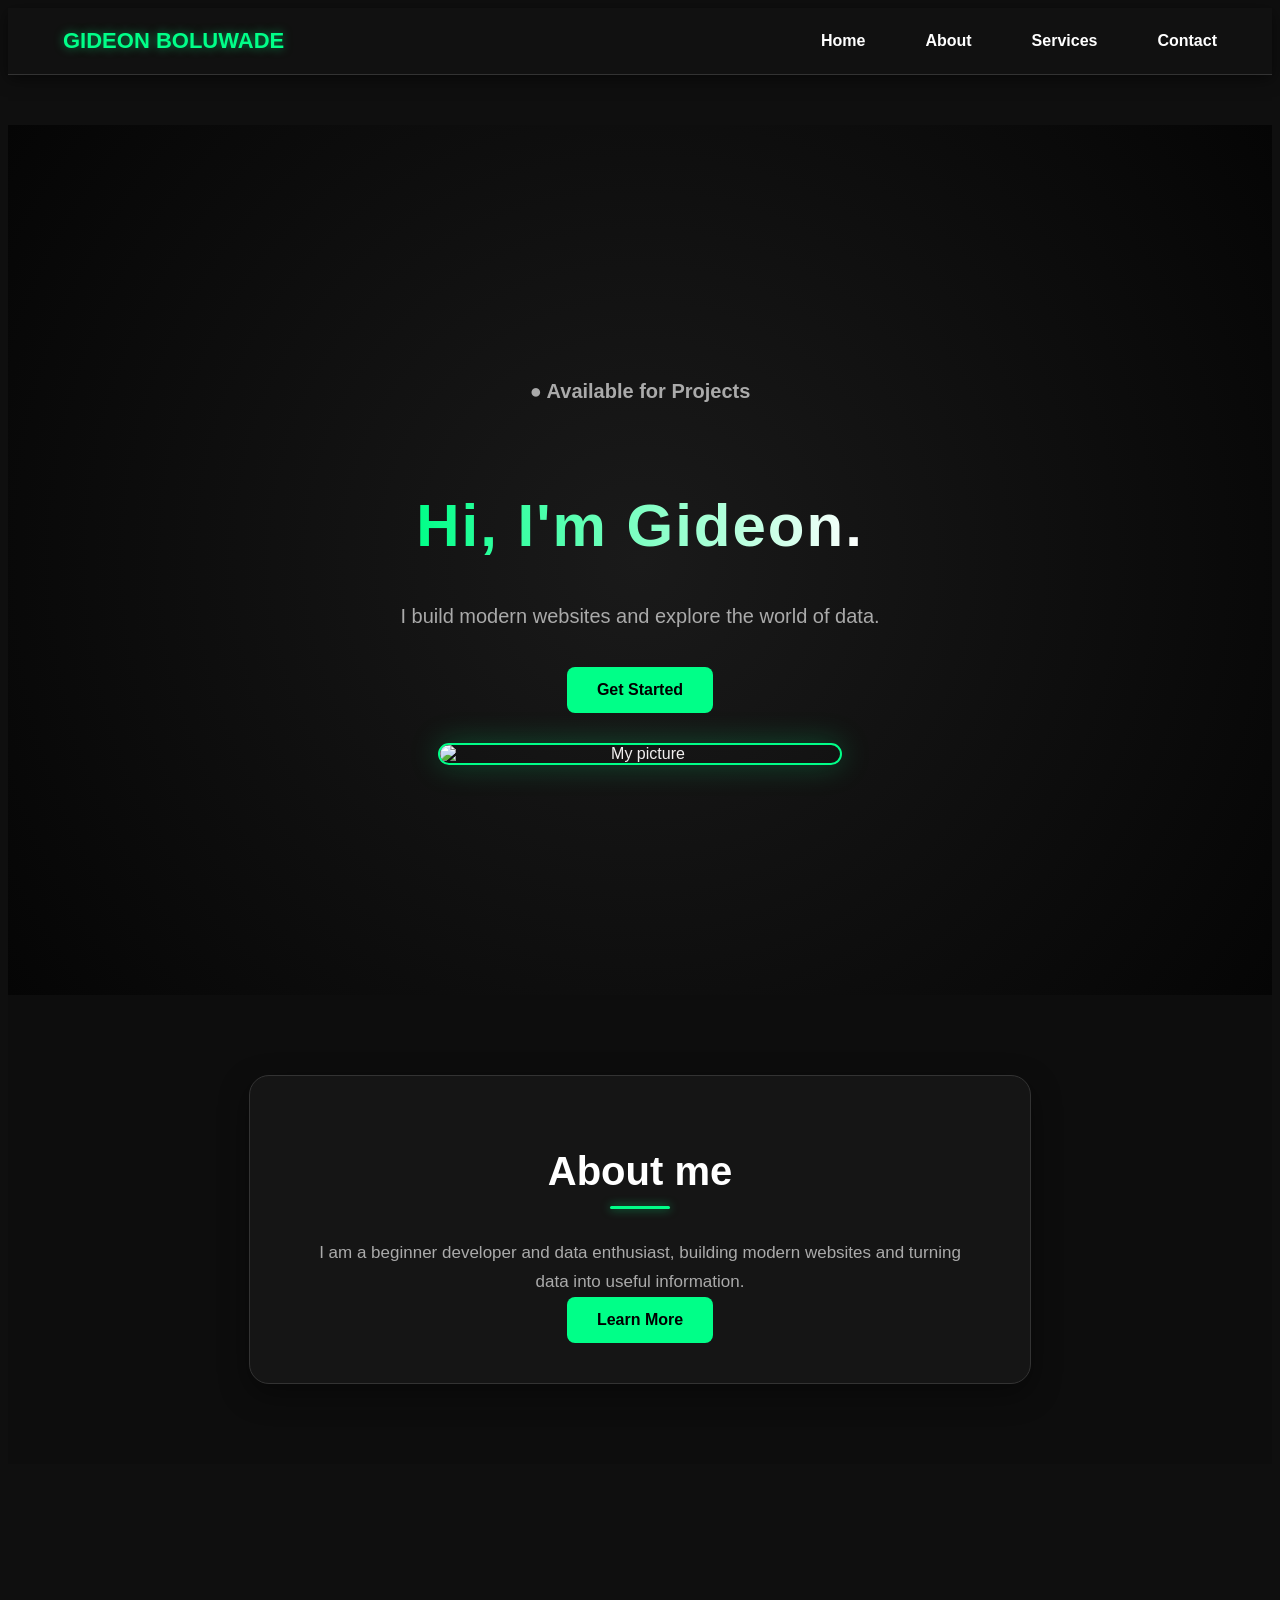
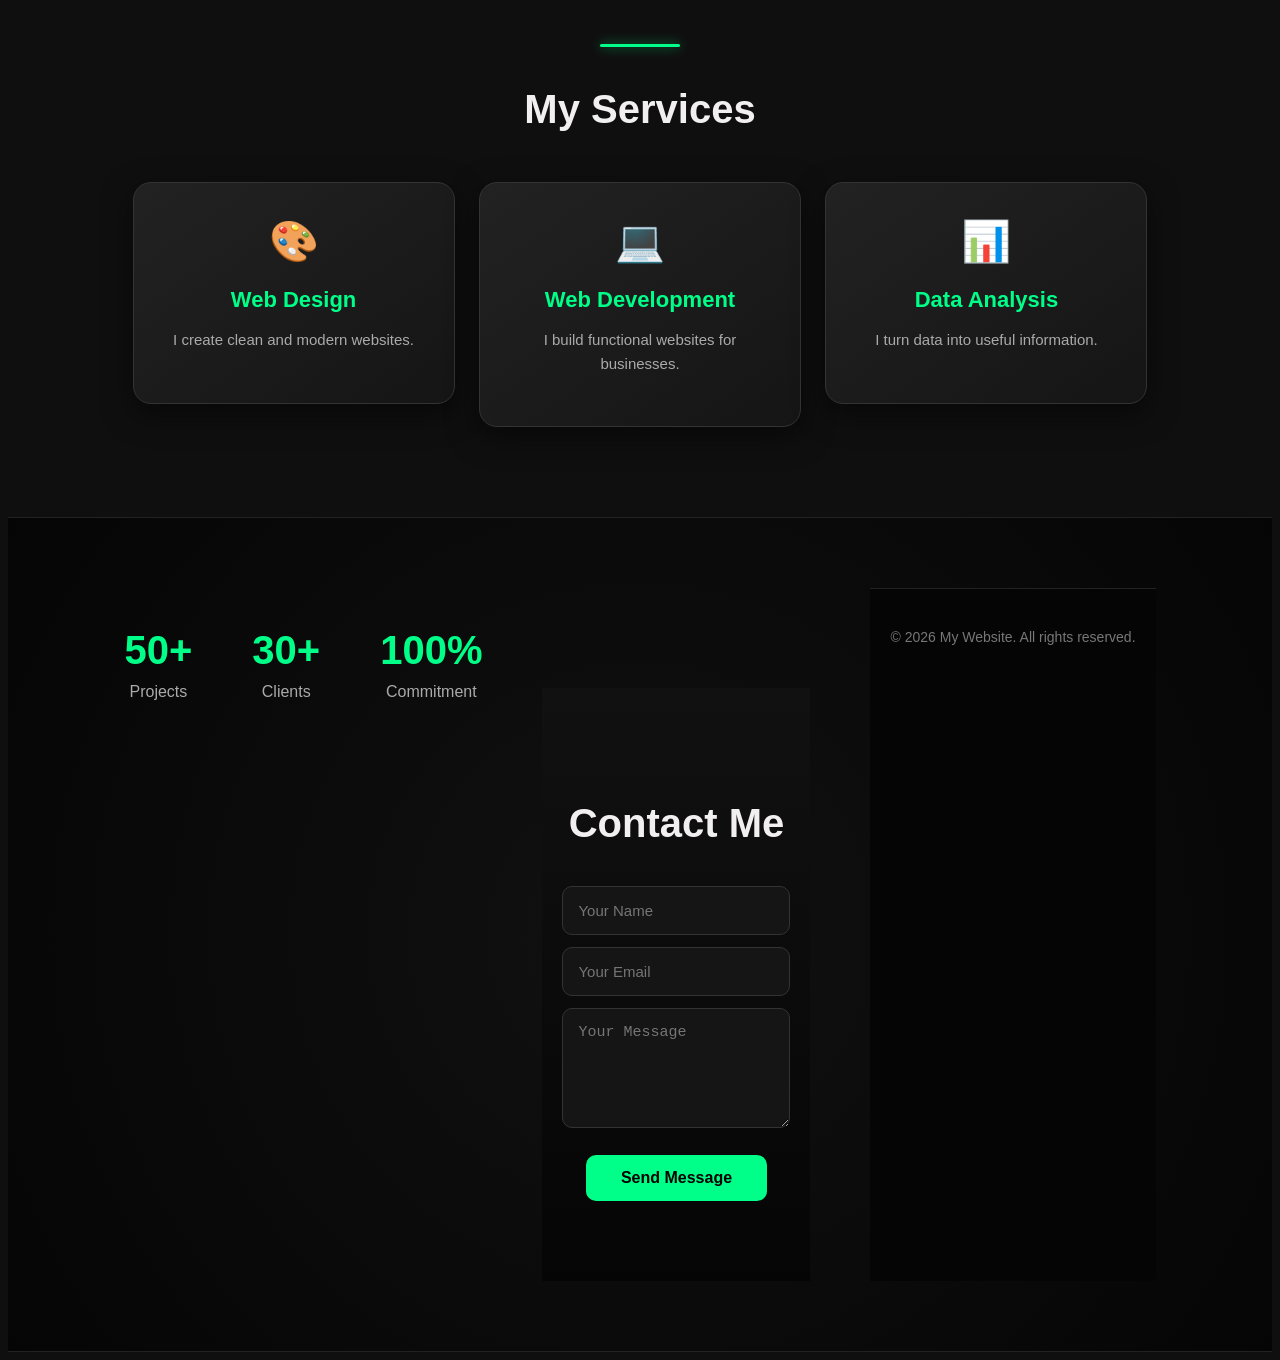
==== index.html @ 2004cb4c "Add files via upload" ====
<!DOCTYPE html>
<html>
<head>
    <meta charset="UTF-8">
    <meta name="viewport" content="width=device-width, initial-scale=1.0">

    <title>My Portfolio</title>
    <link rel="icon" type="image/png" href="images/logo.png">
   
   <style>
        body {
            background-color: rgb(15, 15, 15);
            color: rgb(241, 239, 239);
            text-align: center;
            font-family: Arial;
        }

        button {
    background-color: #00ff88;
    color: black;
    border: none;
    padding: 14px 30px;
    font-size: 16px;
    font-weight: bold;
    border-radius: 8px;
    cursor: pointer;
    transition: 0.3s;
}
html {
    scroll-behavior: smooth;
}

button:hover {
    background-color: white;
    transform: scale(1.05);
}
        nav {
    margin-bottom: 50px;
}

nav a {
    color: white;
    text-decoration: none;
    margin: 0 15px;
}
.hero {
    padding-top: 120px;
    padding-bottom: 120px;
    min-height: 70vh;
    display: flex;
    flex-direction: column;
    justify-content: center;
    align-items: center;

    background: radial-gradient(circle at center, #1a1a1a, #050505);
}

.hero h1 {
    font-size: 60px;
    font-weight: 800;
    letter-spacing: 2px;
    margin-bottom: 20px;

background: linear-gradient(90deg, #00ff88, #ffffff);
-webkit-background-clip: text;
-webkit-text-fill-color: transparent;
}

.hero p {
    font-size: 20px;
    color: #aaa;
    max-width: 600px;
    line-height: 1.6;
    margin-bottom: 35px;
}
.hero-image {
    width: 400px;
    border-radius: 20px;
    margin-top: 30px;
    border: 2px solid #00ff88;
    box-shadow: 0 0 30px rgba(0, 255, 136, 0.25);
    transition: 0.4s;
}
.hero-image:hover {
    transform: scale(1.03);
    box-shadow: 0 0 40px rgba(0, 255, 136, 0.45);
}
@keyframes float {
    0% {
        transform: translateY(0);
    }

    50% {
        transform: translateY(-10px);
    }

    100% {
        transform: translateY(0);
    }
}

.hero-image {
    animation: float 4s ease-in-out infinite;
}
nav {
    position: sticky;
    top: 0;
    z-index: 1000;

    background-color: #111;
    padding: 20px 40px;
    display: flex;
    justify-content: space-between;
    align-items: center;
    border-bottom: 1px solid #333;
    box-shadow: 0 4px 15px rgba(0, 0, 0, 0.5);
}

.logo {
    color: #00ff88;
    font-size: 22px;
    font-weight: bold;
    text-decoration: none;
    text-shadow: 0 0 10px rgba(0, 255, 136, 0.5);
    transition: 0.3s;
}
.logo:hover {
    text-shadow: 0 0 20px rgba(0, 255, 136, 0.9);
}

.nav-links {
    display: flex;
    gap: 30px;
}

.nav-links a {
    position: relative;
    color: white;
    text-decoration: none;
    font-size: 16px;
    font-weight: bold;
    transition: 0.3s;
}

.nav-links a::after {
    content: "";
    position: absolute;
    left: 0;
    bottom: -6px;
    width: 0;
    height: 2px;
    background: #00ff88;
    transition: 0.3s;
}

.nav-links a:hover::after {
    width: 100%;
}

.nav-links a:hover {
    color: #00ff88;
}


nav a {
    color: white;
    text-decoration: none;
    font-size: 16px;
    font-weight: bold;
    transition: 0.3s;
}

nav a:hover {
    color: #00ff88;
    transform: translateY(-2px);
}
.services {
    margin-top: 100px;
    text-align: center;
}

.services h2 {
    font-size: 40px;
    margin-bottom: 40px;
}

.services {
    display: block;
}

.services .card {
    display: inline-block;
    vertical-align: top;
    background: linear-gradient(145deg, #222, #151515);
    padding: 35px;
    margin: 10px;
    width: 250px;
    min-height: 150px;
    border-radius: 18px;
    border: 1px solid #333;
    box-shadow: 0 10px 30px rgba(0, 0, 0, 0.5);
    transition: 0.3s;
}

.card {
    background-color: #111;
    padding: 25px;
    width: 250px;
    border-radius: 15px;
}
.services .card:hover {
    transform: translateY(-10px);
    border-color: #00ff88;
    box-shadow: 0 15px 35px rgba(0, 255, 136, 0.2);
}
.services .card h3 {
    color: #00ff88;
    font-size: 22px;
    margin-bottom: 15px;
}

.services .card p {
    color: #aaa;
    line-height: 1.6;
    font-size: 15px;
}
.services {
    margin-top: 100px;
    padding: 80px 20px;
    text-align: center;
}

.contact input,
.contact textarea {
    display: block;
    width: 300px;
    padding: 15px;
    margin: 12px auto;
    background-color: #151515;
    color: white;
    border: 1px solid #333;
    border-radius: 10px;
    outline: none;
    font-size: 15px;
    transition: 0.3s;
}
.contact input:focus,
.contact textarea:focus {
    border-color: #00ff88;
    box-shadow: 0 0 10px rgba(0, 255, 136, 0.2);
}
.contact textarea {
    height: 120px;
}
@media (max-width: 600px) {

    .stats {
    flex-direction: column;
    gap: 35px;
}
    .hero h1 {
        font-size: 35px;
    }

    nav a {
        margin: 0 8px;
        font-size: 14px;
    }

    .card {
        width: 80%;
    }

    .contact input,
    .contact textarea {
        width: 80%;
    }
  nav {
    padding: 15px 20px;
    flex-direction: column;
    gap: 15px;
   
}

.logo {
    font-size: 20px;
}

.nav-links {
    gap: 15px;
}  
.hero h1 {
    font-size: 38px;
    letter-spacing: 1px;
}

.hero p {
    font-size: 16px;
    padding: 0 15px;
}

.hero-image {
    width: 85%;
    max-width: 400px;
}
.services .card {
    width: 80%;
    margin: 15px auto;
    display: block;
}
.contact input,
.contact textarea {
    width: 80%;
    box-sizing: border-box;
}

}
footer {
    margin-top: 0;
    padding: 40px 20px;
    background: #050505;
    text-align: center;
    border-top: 1px solid #222;
}

footer p {
    color: #777;
    font-size: 14px;
    margin: 0;
}
.contact {
    margin-top: 100px;
    padding: 80px 20px;
    text-align: center;
    background: linear-gradient(180deg, #111, #050505);
}

.contact h2 {
    font-size: 40px;
    margin-bottom: 40px;
}
.contact button {
    margin-top: 15px;
    padding: 14px 35px;
    border-radius: 10px;
    font-size: 16px;
    font-weight: bold;
}
body {
    animation: pageLoad 1s ease-in-out;
}

@keyframes pageLoad {
    from {
        opacity: 0;
        transform: translateY(10px);
    }

    to {
        opacity: 1;
        transform: translateY(0);
    }
}
.service-icon {
    font-size: 40px;
    margin-bottom: 15px;
}
.services .card:hover .service-icon {
    transform: scale(1.2);
    transition: 0.3s;
}
.services,
.contact {
    animation: fadeUp 1s ease-in-out;
}

@keyframes fadeUp {
    from {
        opacity: 0;
        transform: translateY(30px);
    }

    to {
        opacity: 1;
        transform: translateY(0);
    }
}
.about-section {
    padding: 80px 20px;
    text-align: center;
    background: #0d0d0d;
}

.about-section h2 {
    font-size: 40px;
    margin-bottom: 30px;
    color: white;
    position: relative;
    display: inline-block;
}
.about-section h2::after {
    content: "";
    display: block;
    width: 60px;
    height: 3px;
    background: #00ff88;
    margin: 12px auto 0;
    border-radius: 5px;
    box-shadow: 0 0 10px rgba(0, 255, 136, 0.6);
}

.about-section p {
    max-width: 650px;
    margin: auto;
    color: #aaa;
    line-height: 1.7;
    font-size: 17px;
}
.about-card {
    max-width: 700px;
    margin: auto;
    padding: 40px;
    background: rgba(255, 255, 255, 0.03);
    border: 1px solid #333;
    border-radius: 20px;
    box-shadow: 0 10px 30px rgba(0, 0, 0, 0.4);
}
.stats {
    display: flex;
    justify-content: center;
    gap: 60px;
    padding: 70px 20px;
    text-align: center;
    background: radial-gradient(circle at center, #111, #050505);
    border-top: 1px solid #222;
    border-bottom: 1px solid #222;
}

.stat h3 {
    font-size: 40px;
    color: #00ff88;
    margin-bottom: 10px;
}

.stat p {
    color: #aaa;
    margin: 0;
}
.services {
    position: relative;
}

.services::before {
    content: "";
    display: block;
    width: 80px;
    height: 3px;
    background: #00ff88;
    margin: 0 auto 40px;
    border-radius: 5px;
    box-shadow: 0 0 12px rgba(0, 255, 136, 0.6);
}
#topBtn {
    display: none;
    position: fixed;
    bottom: 25px;
    right: 25px;
    padding: 12px 20px;
    border-radius: 10px;
    background: #111;
    color: #00ff88;
    border: 1px solid #00ff88;
    font-size: 14px;
    font-weight: bold;
    cursor: pointer;
    z-index: 999;
    box-shadow: 0 0 15px rgba(0, 255, 136, 0.2);
    transition: 0.3s;
}

#topBtn:hover {
    background: #00ff88;
    color: #000;
    transform: translateY(-6px) scale(1.05);
    box-shadow: 0 0 30px rgba(0, 255, 136, 0.6);
}
.contact form {
    max-width: 500px;
    margin: auto;
}

.contact input,
.contact textarea {
    box-sizing: border-box;
    width: 100%;
}

.contact button {
    margin-top: 15px;
}
.hero-badge {
    color: #00ff88;
    font-size: 14px;
    font-weight: bold;
    margin-bottom: 15px;
}
    </style>

<body>
<nav>
   <a href="#home" class="logo">GIDEON BOLUWADE</a>

    <div class="nav-links">
 <a href="#home">Home</a>
<a href="#about">About</a>
<a href="#services">Services</a>
<a href="#contact">Contact</a>
    </div>
</nav>
<section class="hero" id="home">
    <p class="hero-badge">● Available for Projects</p>
 <h1>Hi, I'm Gideon.</h1>
<p>I build modern websites and explore the world of data.</p>
    <button onclick="document.getElementById('services').scrollIntoView({behavior: 'smooth'})">
    Get Started
</button>
    <img src="images/hero.png" alt="My picture" class="hero-image">
</section>

<section class="about-section" id="about">

    <div class="about-card">

        <h2>About me</h2>

        <p>
            I am a beginner developer and data enthusiast,
            building modern websites and turning data into useful information.
        </p>

   <button onclick="document.getElementById('services').scrollIntoView({behavior: 'smooth'})">
    Learn More
</button>

    </div>

</section>

</section>
       <section class="services" id="services">
    <h2>My Services</h2>

    <div class="card">
    <div class="service-icon">🎨</div>
    <h3>Web Design</h3>
    <p>I create clean and modern websites.</p>
</div>

    <div class="card">
    <div class="service-icon">💻</div>
    <h3>Web Development</h3>
    <p>I build functional websites for businesses.</p>
</div>

   <div class="card">
    <div class="service-icon">📊</div>
    <h3>Data Analysis</h3>
    <p>I turn data into useful information.</p>
</div>
</section>
<section class="stats">

    <div class="stat">
        <h3>50+</h3>
        <p>Projects</p>
    </div>

    <div class="stat">
        <h3>30+</h3>
        <p>Clients</p>
    </div>

    <div class="stat">
        <h3>100%</h3>
        <p>Commitment</p>
    </div>

<section class="contact" id="contact">
    <h2>Contact Me</h2>

    <form onsubmit="event.preventDefault(); sendMessage();">

        <input type="text" id="name" placeholder="Your Name">

        <input type="email" id="email" placeholder="Your Email">

        <textarea id="message" placeholder="Your Message"></textarea>

        <button type="submit">Send Message</button>

    </form>
</section>
<script>
    function sendMessage() {
        const name = document.getElementById("name").value;
        const email = document.getElementById("email").value;
        const message = document.getElementById("message").value;

        if (name === "" || email === "" || message === "") {
            alert("Please fill in all fields.");
            return;
        }

        alert("Message sent successfully!");
    }
</script>
<button id="topBtn" onclick="scrollToTop()">Back to Top</button>
<script>
    const topBtn = document.getElementById("topBtn");

    window.onscroll = function() {
        if (document.documentElement.scrollTop > 300) {
            topBtn.style.display = "block";
        } else {
            topBtn.style.display = "none";
        }
    };

    function scrollToTop() {
        window.scrollTo({
            top: 0,
            behavior: "smooth"
        });
    }
</script>
<footer>
    <p>© 2026 My Website. All rights reserved.</p>
</footer>

</body>
</html>
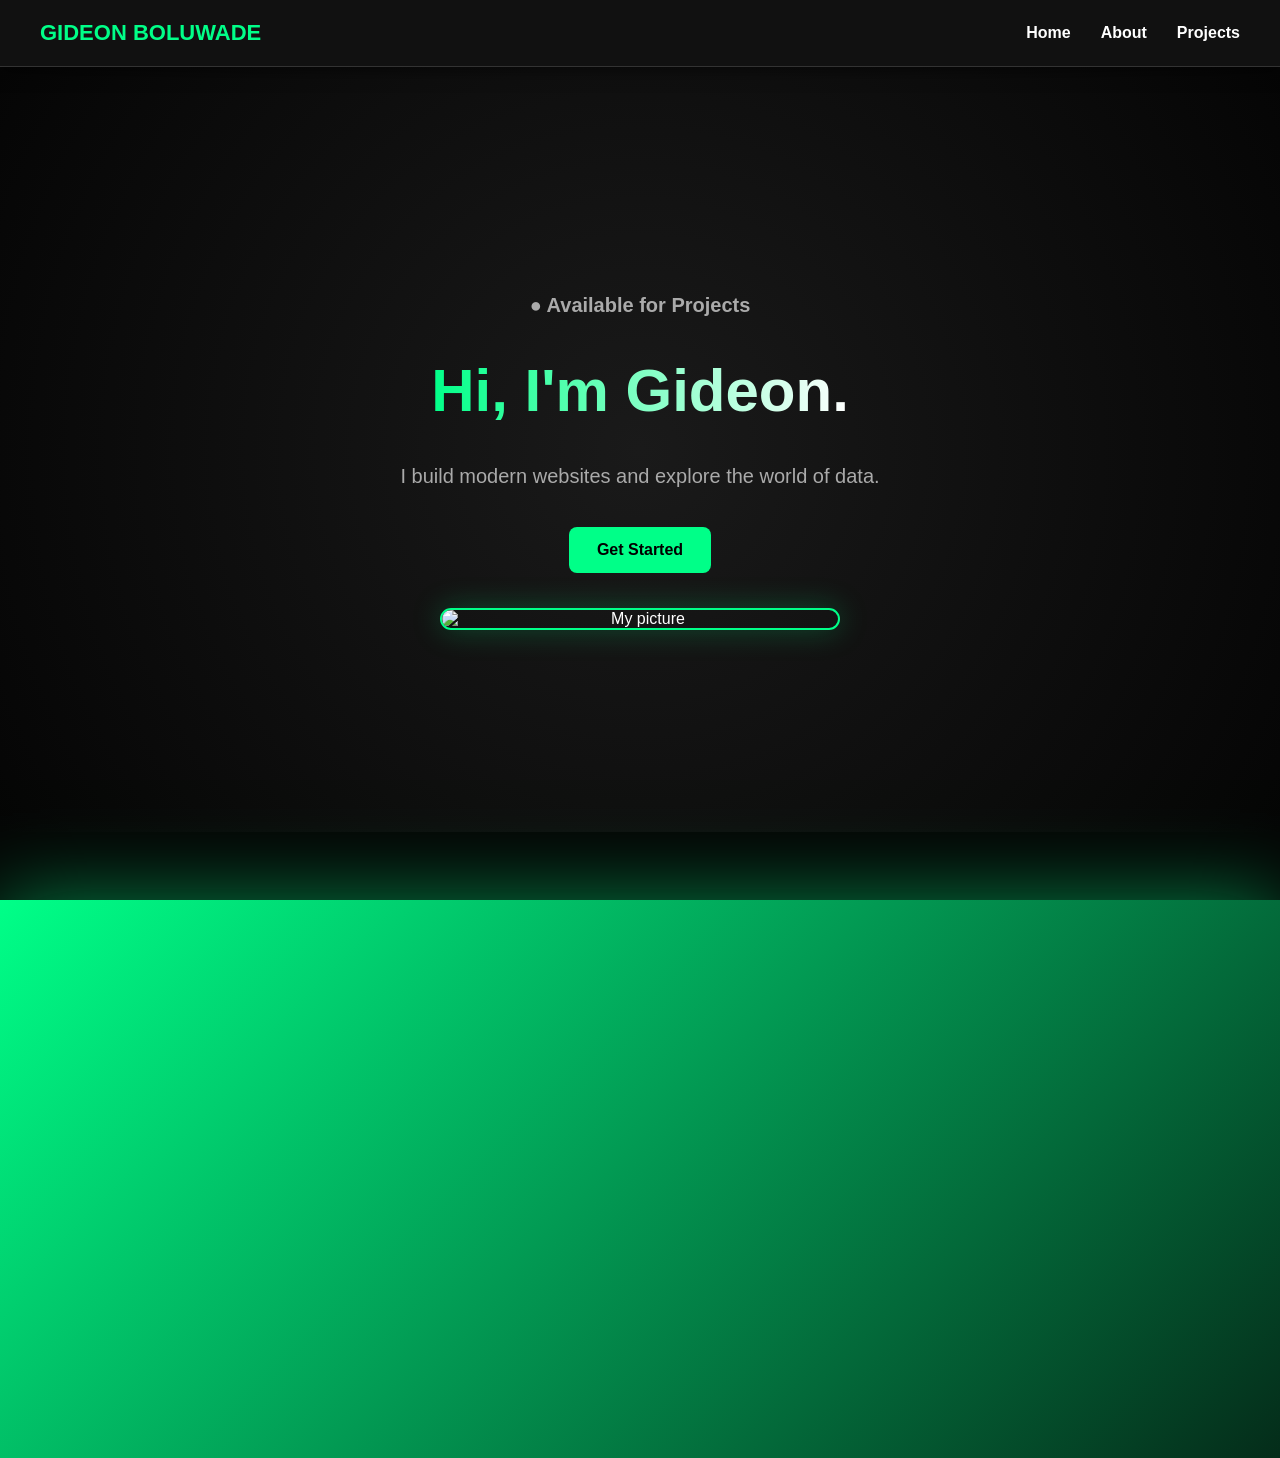
==== commit c88d7759: "Update portfolio homepage and mobile layout" ====
--- a/index.html
+++ b/index.html
@@ -1,641 +1,264 @@
-<!DOCTYPE html>
-<html>
-<head>
-    <meta charset="UTF-8">
-    <meta name="viewport" content="width=device-width, initial-scale=1.0">
-
-    <title>My Portfolio</title>
-    <link rel="icon" type="image/png" href="images/logo.png">
-   
-   <style>
-        body {
-            background-color: rgb(15, 15, 15);
-            color: rgb(241, 239, 239);
-            text-align: center;
-            font-family: Arial;
-        }
-
-        button {
-    background-color: #00ff88;
-    color: black;
-    border: none;
-    padding: 14px 30px;
-    font-size: 16px;
-    font-weight: bold;
-    border-radius: 8px;
-    cursor: pointer;
-    transition: 0.3s;
-}
-html {
-    scroll-behavior: smooth;
-}
-
-button:hover {
-    background-color: white;
-    transform: scale(1.05);
-}
-        nav {
-    margin-bottom: 50px;
-}
-
-nav a {
-    color: white;
-    text-decoration: none;
-    margin: 0 15px;
-}
-.hero {
-    padding-top: 120px;
-    padding-bottom: 120px;
-    min-height: 70vh;
-    display: flex;
-    flex-direction: column;
-    justify-content: center;
-    align-items: center;
-
-    background: radial-gradient(circle at center, #1a1a1a, #050505);
-}
-
-.hero h1 {
-    font-size: 60px;
-    font-weight: 800;
-    letter-spacing: 2px;
-    margin-bottom: 20px;
-
-background: linear-gradient(90deg, #00ff88, #ffffff);
--webkit-background-clip: text;
--webkit-text-fill-color: transparent;
-}
-
-.hero p {
-    font-size: 20px;
-    color: #aaa;
-    max-width: 600px;
-    line-height: 1.6;
-    margin-bottom: 35px;
-}
-.hero-image {
-    width: 400px;
-    border-radius: 20px;
-    margin-top: 30px;
-    border: 2px solid #00ff88;
-    box-shadow: 0 0 30px rgba(0, 255, 136, 0.25);
-    transition: 0.4s;
-}
-.hero-image:hover {
-    transform: scale(1.03);
-    box-shadow: 0 0 40px rgba(0, 255, 136, 0.45);
-}
-@keyframes float {
-    0% {
-        transform: translateY(0);
-    }
-
-    50% {
-        transform: translateY(-10px);
-    }
-
-    100% {
-        transform: translateY(0);
-    }
-}
-
-.hero-image {
-    animation: float 4s ease-in-out infinite;
-}
-nav {
-    position: sticky;
-    top: 0;
-    z-index: 1000;
-
-    background-color: #111;
-    padding: 20px 40px;
-    display: flex;
-    justify-content: space-between;
-    align-items: center;
-    border-bottom: 1px solid #333;
-    box-shadow: 0 4px 15px rgba(0, 0, 0, 0.5);
-}
-
-.logo {
-    color: #00ff88;
-    font-size: 22px;
-    font-weight: bold;
-    text-decoration: none;
-    text-shadow: 0 0 10px rgba(0, 255, 136, 0.5);
-    transition: 0.3s;
-}
-.logo:hover {
-    text-shadow: 0 0 20px rgba(0, 255, 136, 0.9);
-}
-
-.nav-links {
-    display: flex;
-    gap: 30px;
-}
-
-.nav-links a {
-    position: relative;
-    color: white;
-    text-decoration: none;
-    font-size: 16px;
-    font-weight: bold;
-    transition: 0.3s;
-}
-
-.nav-links a::after {
-    content: "";
-    position: absolute;
-    left: 0;
-    bottom: -6px;
-    width: 0;
-    height: 2px;
-    background: #00ff88;
-    transition: 0.3s;
-}
-
-.nav-links a:hover::after {
-    width: 100%;
-}
-
-.nav-links a:hover {
-    color: #00ff88;
-}
-
-
-nav a {
-    color: white;
-    text-decoration: none;
-    font-size: 16px;
-    font-weight: bold;
-    transition: 0.3s;
-}
-
-nav a:hover {
-    color: #00ff88;
-    transform: translateY(-2px);
-}
-.services {
-    margin-top: 100px;
-    text-align: center;
-}
-
-.services h2 {
-    font-size: 40px;
-    margin-bottom: 40px;
-}
-
-.services {
-    display: block;
-}
-
-.services .card {
-    display: inline-block;
-    vertical-align: top;
-    background: linear-gradient(145deg, #222, #151515);
-    padding: 35px;
-    margin: 10px;
-    width: 250px;
-    min-height: 150px;
-    border-radius: 18px;
-    border: 1px solid #333;
-    box-shadow: 0 10px 30px rgba(0, 0, 0, 0.5);
-    transition: 0.3s;
-}
-
-.card {
-    background-color: #111;
-    padding: 25px;
-    width: 250px;
-    border-radius: 15px;
-}
-.services .card:hover {
-    transform: translateY(-10px);
-    border-color: #00ff88;
-    box-shadow: 0 15px 35px rgba(0, 255, 136, 0.2);
-}
-.services .card h3 {
-    color: #00ff88;
-    font-size: 22px;
-    margin-bottom: 15px;
-}
-
-.services .card p {
-    color: #aaa;
-    line-height: 1.6;
-    font-size: 15px;
-}
-.services {
-    margin-top: 100px;
-    padding: 80px 20px;
-    text-align: center;
-}
-
-.contact input,
-.contact textarea {
-    display: block;
-    width: 300px;
-    padding: 15px;
-    margin: 12px auto;
-    background-color: #151515;
-    color: white;
-    border: 1px solid #333;
-    border-radius: 10px;
-    outline: none;
-    font-size: 15px;
-    transition: 0.3s;
-}
-.contact input:focus,
-.contact textarea:focus {
-    border-color: #00ff88;
-    box-shadow: 0 0 10px rgba(0, 255, 136, 0.2);
-}
-.contact textarea {
-    height: 120px;
-}
-@media (max-width: 600px) {
-
-    .stats {
-    flex-direction: column;
-    gap: 35px;
-}
-    .hero h1 {
-        font-size: 35px;
-    }
-
-    nav a {
-        margin: 0 8px;
-        font-size: 14px;
-    }
-
-    .card {
-        width: 80%;
-    }
-
-    .contact input,
-    .contact textarea {
-        width: 80%;
-    }
-  nav {
-    padding: 15px 20px;
-    flex-direction: column;
-    gap: 15px;
-   
-}
-
-.logo {
-    font-size: 20px;
-}
-
-.nav-links {
-    gap: 15px;
-}  
-.hero h1 {
-    font-size: 38px;
-    letter-spacing: 1px;
-}
-
-.hero p {
-    font-size: 16px;
-    padding: 0 15px;
-}
-
-.hero-image {
-    width: 85%;
-    max-width: 400px;
-}
-.services .card {
-    width: 80%;
-    margin: 15px auto;
-    display: block;
-}
-.contact input,
-.contact textarea {
-    width: 80%;
-    box-sizing: border-box;
-}
-
-}
-footer {
-    margin-top: 0;
-    padding: 40px 20px;
-    background: #050505;
-    text-align: center;
-    border-top: 1px solid #222;
-}
-
-footer p {
-    color: #777;
-    font-size: 14px;
-    margin: 0;
-}
-.contact {
-    margin-top: 100px;
-    padding: 80px 20px;
-    text-align: center;
-    background: linear-gradient(180deg, #111, #050505);
-}
-
-.contact h2 {
-    font-size: 40px;
-    margin-bottom: 40px;
-}
-.contact button {
-    margin-top: 15px;
-    padding: 14px 35px;
-    border-radius: 10px;
-    font-size: 16px;
-    font-weight: bold;
-}
-body {
-    animation: pageLoad 1s ease-in-out;
-}
-
-@keyframes pageLoad {
-    from {
-        opacity: 0;
-        transform: translateY(10px);
-    }
-
-    to {
-        opacity: 1;
-        transform: translateY(0);
-    }
-}
-.service-icon {
-    font-size: 40px;
-    margin-bottom: 15px;
-}
-.services .card:hover .service-icon {
-    transform: scale(1.2);
-    transition: 0.3s;
-}
-.services,
-.contact {
-    animation: fadeUp 1s ease-in-out;
-}
-
-@keyframes fadeUp {
-    from {
-        opacity: 0;
-        transform: translateY(30px);
-    }
-
-    to {
-        opacity: 1;
-        transform: translateY(0);
-    }
-}
-.about-section {
-    padding: 80px 20px;
-    text-align: center;
-    background: #0d0d0d;
-}
-
-.about-section h2 {
-    font-size: 40px;
-    margin-bottom: 30px;
-    color: white;
-    position: relative;
-    display: inline-block;
-}
-.about-section h2::after {
-    content: "";
-    display: block;
-    width: 60px;
-    height: 3px;
-    background: #00ff88;
-    margin: 12px auto 0;
-    border-radius: 5px;
-    box-shadow: 0 0 10px rgba(0, 255, 136, 0.6);
-}
-
-.about-section p {
-    max-width: 650px;
-    margin: auto;
-    color: #aaa;
-    line-height: 1.7;
-    font-size: 17px;
-}
-.about-card {
-    max-width: 700px;
-    margin: auto;
-    padding: 40px;
-    background: rgba(255, 255, 255, 0.03);
-    border: 1px solid #333;
-    border-radius: 20px;
-    box-shadow: 0 10px 30px rgba(0, 0, 0, 0.4);
-}
-.stats {
-    display: flex;
-    justify-content: center;
-    gap: 60px;
-    padding: 70px 20px;
-    text-align: center;
-    background: radial-gradient(circle at center, #111, #050505);
-    border-top: 1px solid #222;
-    border-bottom: 1px solid #222;
-}
-
-.stat h3 {
-    font-size: 40px;
-    color: #00ff88;
-    margin-bottom: 10px;
-}
-
-.stat p {
-    color: #aaa;
-    margin: 0;
-}
-.services {
-    position: relative;
-}
-
-.services::before {
-    content: "";
-    display: block;
-    width: 80px;
-    height: 3px;
-    background: #00ff88;
-    margin: 0 auto 40px;
-    border-radius: 5px;
-    box-shadow: 0 0 12px rgba(0, 255, 136, 0.6);
-}
-#topBtn {
-    display: none;
-    position: fixed;
-    bottom: 25px;
-    right: 25px;
-    padding: 12px 20px;
-    border-radius: 10px;
-    background: #111;
-    color: #00ff88;
-    border: 1px solid #00ff88;
-    font-size: 14px;
-    font-weight: bold;
-    cursor: pointer;
-    z-index: 999;
-    box-shadow: 0 0 15px rgba(0, 255, 136, 0.2);
-    transition: 0.3s;
-}
-
-#topBtn:hover {
-    background: #00ff88;
-    color: #000;
-    transform: translateY(-6px) scale(1.05);
-    box-shadow: 0 0 30px rgba(0, 255, 136, 0.6);
-}
-.contact form {
-    max-width: 500px;
-    margin: auto;
-}
-
-.contact input,
-.contact textarea {
-    box-sizing: border-box;
-    width: 100%;
-}
-
-.contact button {
-    margin-top: 15px;
-}
-.hero-badge {
-    color: #00ff88;
-    font-size: 14px;
-    font-weight: bold;
-    margin-bottom: 15px;
-}
-    </style>
-
-<body>
-<nav>
-   <a href="#home" class="logo">GIDEON BOLUWADE</a>
-
-    <div class="nav-links">
- <a href="#home">Home</a>
-<a href="#about">About</a>
-<a href="#services">Services</a>
-<a href="#contact">Contact</a>
-    </div>
-</nav>
-<section class="hero" id="home">
-    <p class="hero-badge">● Available for Projects</p>
- <h1>Hi, I'm Gideon.</h1>
-<p>I build modern websites and explore the world of data.</p>
-    <button onclick="document.getElementById('services').scrollIntoView({behavior: 'smooth'})">
-    Get Started
-</button>
-    <img src="images/hero.png" alt="My picture" class="hero-image">
-</section>
-
-<section class="about-section" id="about">
-
-    <div class="about-card">
-
-        <h2>About me</h2>
-
-        <p>
-            I am a beginner developer and data enthusiast,
-            building modern websites and turning data into useful information.
-        </p>
-
-   <button onclick="document.getElementById('services').scrollIntoView({behavior: 'smooth'})">
-    Learn More
-</button>
-
-    </div>
-
-</section>
-
-</section>
-       <section class="services" id="services">
-    <h2>My Services</h2>
-
-    <div class="card">
-    <div class="service-icon">🎨</div>
-    <h3>Web Design</h3>
-    <p>I create clean and modern websites.</p>
-</div>
-
-    <div class="card">
-    <div class="service-icon">💻</div>
-    <h3>Web Development</h3>
-    <p>I build functional websites for businesses.</p>
-</div>
-
-   <div class="card">
-    <div class="service-icon">📊</div>
-    <h3>Data Analysis</h3>
-    <p>I turn data into useful information.</p>
-</div>
-</section>
-<section class="stats">
-
-    <div class="stat">
-        <h3>50+</h3>
-        <p>Projects</p>
-    </div>
-
-    <div class="stat">
-        <h3>30+</h3>
-        <p>Clients</p>
-    </div>
-
-    <div class="stat">
-        <h3>100%</h3>
-        <p>Commitment</p>
-    </div>
-
-<section class="contact" id="contact">
-    <h2>Contact Me</h2>
-
-    <form onsubmit="event.preventDefault(); sendMessage();">
-
-        <input type="text" id="name" placeholder="Your Name">
-
-        <input type="email" id="email" placeholder="Your Email">
-
-        <textarea id="message" placeholder="Your Message"></textarea>
-
-        <button type="submit">Send Message</button>
-
-    </form>
-</section>
-<script>
-    function sendMessage() {
-        const name = document.getElementById("name").value;
-        const email = document.getElementById("email").value;
-        const message = document.getElementById("message").value;
-
-        if (name === "" || email === "" || message === "") {
-            alert("Please fill in all fields.");
-            return;
-        }
-
-        alert("Message sent successfully!");
-    }
-</script>
-<button id="topBtn" onclick="scrollToTop()">Back to Top</button>
-<script>
-    const topBtn = document.getElementById("topBtn");
-
-    window.onscroll = function() {
-        if (document.documentElement.scrollTop > 300) {
-            topBtn.style.display = "block";
-        } else {
-            topBtn.style.display = "none";
-        }
-    };
-
-    function scrollToTop() {
-        window.scrollTo({
-            top: 0,
-            behavior: "smooth"
-        });
-    }
-</script>
-<footer>
-    <p>© 2026 My Website. All rights reserved.</p>
-</footer>
-
-</body>
+<!DOCTYPE html>
+<html lang="en">
+<head>
+    <meta charset="UTF-8">
+    <meta name="viewport" content="width=device-width, initial-scale=1.0">
+    <title>Gideon Boluwade | Portfolio</title>
+    <link rel="stylesheet" href="style.css">
+
+    <style>
+        * { box-sizing: border-box; scroll-behavior: smooth; }
+
+        body {
+            margin: 0;
+            background: #050505;
+            color: white;
+            font-family: Arial, sans-serif;
+        }
+
+        nav {
+            position: sticky;
+            top: 0;
+            z-index: 1000;
+            background: #111;
+            padding: 20px 40px;
+            display: flex;
+            justify-content: space-between;
+            align-items: center;
+            border-bottom: 1px solid #333;
+            box-shadow: 0 4px 15px rgba(0,0,0,.5);
+        }
+
+        .logo {
+            color: #00ff88;
+            font-size: 22px;
+            font-weight: bold;
+            text-decoration: none;
+        }
+
+        .nav-links {
+            display: flex;
+            gap: 30px;
+        }
+
+        .nav-links a {
+            color: white;
+            text-decoration: none;
+            font-weight: bold;
+            transition: .3s ease;
+        }
+
+        .nav-links a:hover { color: #00ff88; }
+
+        .hero {
+            min-height: 85vh;
+            padding: 100px 20px;
+            display: flex;
+            flex-direction: column;
+            justify-content: center;
+            align-items: center;
+            text-align: center;
+            background: radial-gradient(circle at center, #1a1a1a, #050505);
+        }
+
+        .hero-badge {
+            color: #00ff88;
+            font-size: 14px;
+            font-weight: bold;
+        }
+
+        .hero h1 {
+            font-size: 60px;
+            margin: 15px 0;
+            background: linear-gradient(90deg,#00ff88,#fff);
+            -webkit-background-clip: text;
+            -webkit-text-fill-color: transparent;
+        }
+
+        .hero p {
+            max-width: 600px;
+            color: #aaa;
+            font-size: 20px;
+            line-height: 1.6;
+        }
+
+        .get-started {
+            display: inline-block;
+            margin-top: 15px;
+            padding: 14px 28px;
+            background: #00ff88;
+            color: #000;
+            border-radius: 8px;
+            text-decoration: none;
+            font-weight: bold;
+            transition: .3s ease;
+        }
+
+        .get-started:hover {
+            transform: translateY(-4px);
+            box-shadow: 0 8px 25px rgba(0,255,136,.25);
+        }
+
+        .hero-image {
+            width: min(400px, 85vw);
+            margin-top: 35px;
+            border-radius: 20px;
+            border: 2px solid #00ff88;
+            box-shadow: 0 0 30px rgba(0,255,136,.25);
+        }
+
+        .about-section {
+            padding: 80px 20px;
+            text-align: center;
+        }
+
+        .about-card {
+            max-width: 700px;
+            margin: auto;
+            padding: 40px;
+            background: rgba(255,255,255,.03);
+            border: 1px solid #333;
+            border-radius: 20px;
+            transition: .4s ease;
+        }
+
+        .about-card:hover {
+            transform: translateY(-8px);
+            border-color: #00ff88;
+            box-shadow: 0 12px 30px rgba(0,255,136,.15);
+        }
+
+        .about-label {
+            color: #00ff88;
+            font-size: 14px;
+            font-weight: bold;
+            letter-spacing: 2px;
+        }
+
+        .about-card h2 {
+            font-size: 35px;
+            margin: 10px 0 20px;
+        }
+
+        .about-card p {
+            color: #aaa;
+            line-height: 1.7;
+        }
+
+        footer {
+            padding: 40px 20px;
+            text-align: center;
+            border-top: 1px solid #222;
+            color: #777;
+        }
+
+        @media (max-width: 768px) {
+            body { overflow-x: hidden; }
+
+            nav {
+                padding: 15px 20px;
+                flex-direction: column;
+                gap: 15px;
+                text-align: center;
+            }
+
+            .logo { font-size: 20px; }
+
+            .nav-links {
+                width: 100%;
+                display: flex;
+                flex-wrap: wrap;
+                justify-content: center;
+                gap: 8px;
+            }
+
+            .nav-links a {
+                padding: 6px 8px;
+                font-size: 14px;
+            }
+
+            .hero {
+                padding: 80px 20px 50px;
+            }
+
+            .hero h1 {
+                font-size: clamp(32px, 10vw, 42px);
+                line-height: 1.2;
+            }
+
+            .hero p {
+                max-width: 90%;
+                font-size: 15px;
+                line-height: 1.7;
+            }
+
+            .hero-image {
+                width: min(75vw, 280px);
+                height: auto;
+                max-width: 280px;
+                object-fit: cover;
+            }
+
+            .get-started {
+                min-width: 150px;
+                text-align: center;
+            }
+
+            .about-section { padding: 50px 20px; }
+
+            .about-card {
+                width: 100%;
+                padding: 25px 20px;
+            }
+
+            .about-card h2 {
+                font-size: clamp(28px, 8vw, 35px);
+            }
+
+            .about-card p {
+                font-size: 15px;
+                line-height: 1.7;
+            }
+        }
+    </style>
+</head>
+
+<body>
+    <nav>
+        <a href="#home" class="logo">GIDEON BOLUWADE</a>
+        <div class="nav-links">
+            <a href="#home">Home</a>
+            <a href="#about">About</a>
+            <a href="projects.html">Projects</a>
+        </div>
+    </nav>
+
+    <section class="hero" id="home">
+        <p class="hero-badge">● Available for Projects</p>
+        <h1>Hi, I'm Gideon.</h1>
+        <p>I build modern websites and explore the world of data.</p>
+        <a href="projects.html" class="get-started">Get Started</a>
+        <img src="image/hero.png" alt="My picture" class="hero-image">
+    </section>
+
+    <section class="about-section" id="about">
+        <div class="about-card">
+            <p class="about-label">ABOUT ME</p>
+            <h2>I'm Gideon</h2>
+            <p>
+                I am a beginner developer and data enthusiast,
+                passionate about building modern websites and
+                turning data into useful information.
+            </p>
+            <p>
+                I am currently developing my skills in web development,
+                data analysis, R, RStudio, HTML, CSS and JavaScript.
+            </p>
+        </div>
+    </section>
+
+    <footer>
+        <p>© 2026 Gideon. All Rights Reserved.</p>
+    </footer>
+</body>
 </html>
--- a/style.css
+++ b/style.css
@@ -0,0 +1,10 @@
+* { box-sizing: border-box; }
+html { scroll-behavior: smooth; }
+body { margin: 0; background: #050505; color: white; }
+.page-button { display:inline-block; padding:14px 28px; background:#00ff88; color:#000; text-decoration:none; border-radius:8px; font-weight:bold; transition:all .3s ease; }
+.page-button:hover { transform:translateY(-4px); box-shadow:0 10px 25px rgba(0,255,136,.3); }
+.page-link { transition:all .3s ease; }
+.page-link.page-exit { transform:scale(1.15) translateY(-5px); opacity:0; filter:blur(6px); box-shadow:0 0 35px rgba(0,255,136,.8); }
+body::before { content:""; position:fixed; inset:0; background:linear-gradient(135deg,#00ff88,#050505); z-index:99999; transform:translateY(100%); transition:transform .45s cubic-bezier(.77,0,.18,1); pointer-events:none; box-shadow:0 0 80px rgba(0,255,136,.5); }
+body.page-exit::before { transform:translateY(0); }
+#form-message { min-height:24px; color:#00ff88; font-weight:bold; margin:0 auto 15px; }
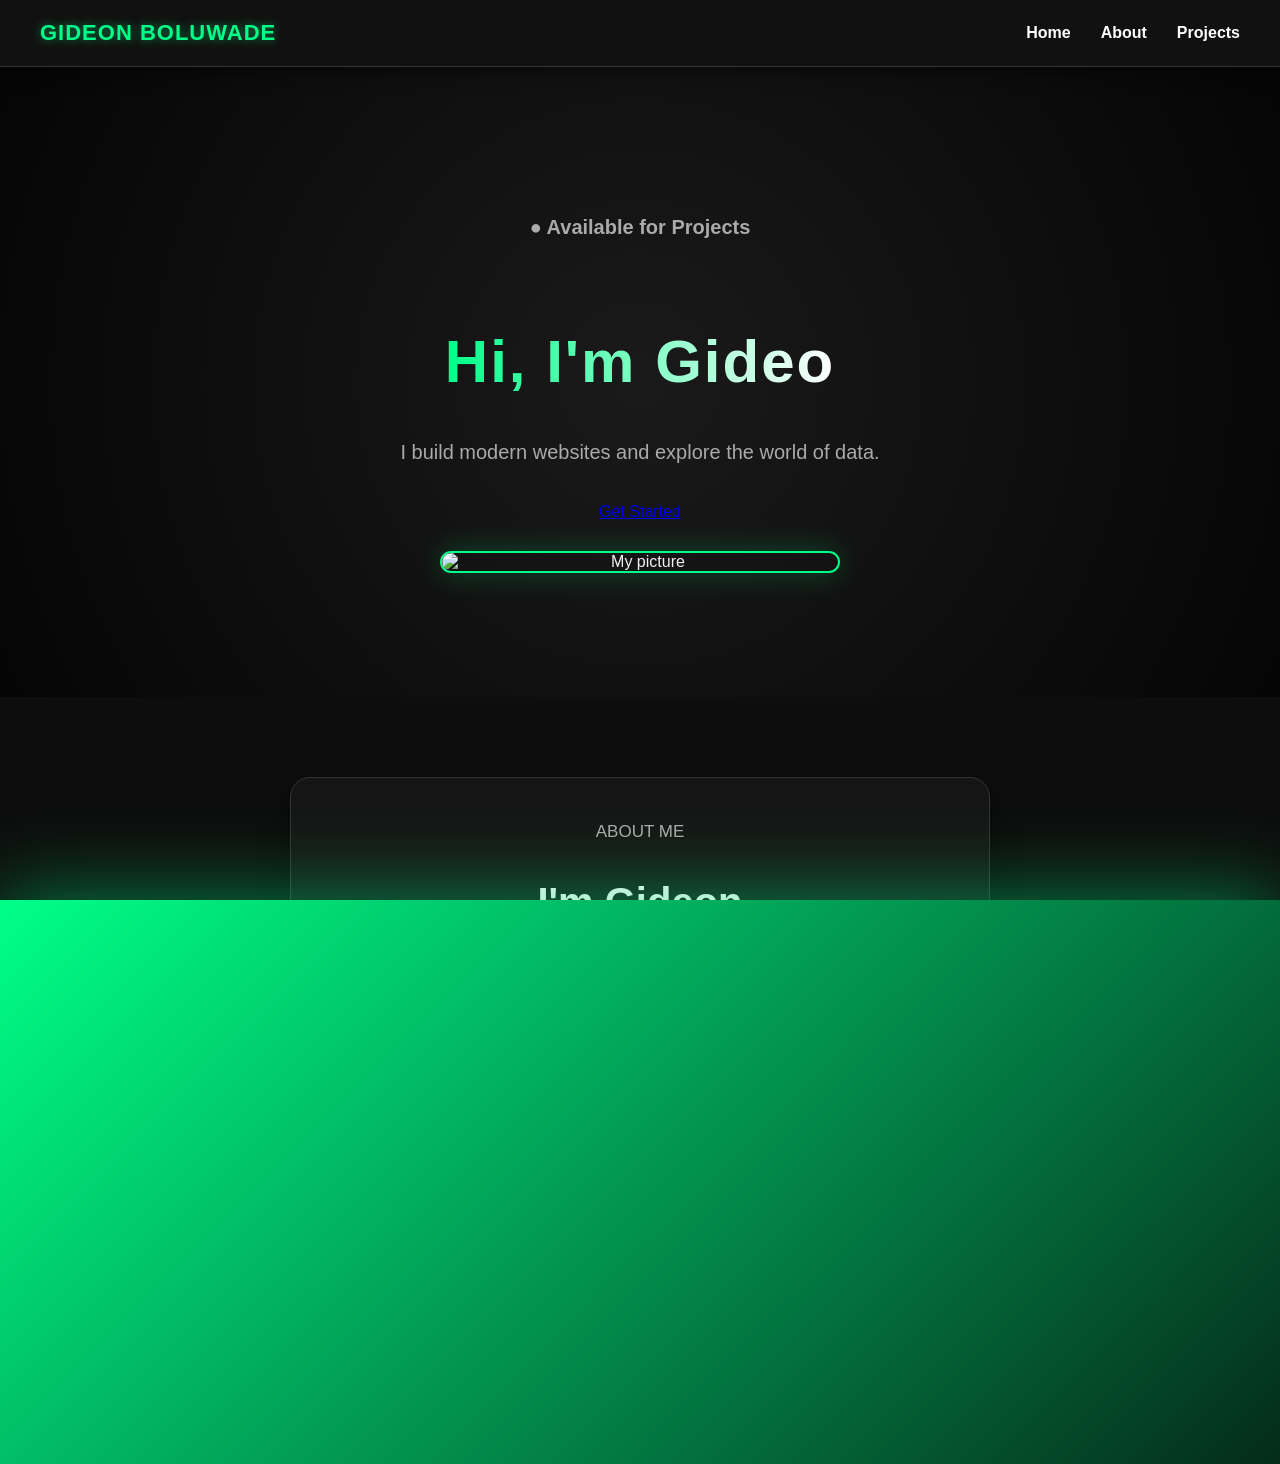
==== commit 69575883: "Update homepage to latest portfolio version" ====
--- a/index.html
+++ b/index.html
@@ -3,16 +3,22 @@
 <head>
     <meta charset="UTF-8">
     <meta name="viewport" content="width=device-width, initial-scale=1.0">
+
     <title>Gideon Boluwade | Portfolio</title>
+
+    <link rel="icon" type="image/png" href="image/logo.png">
     <link rel="stylesheet" href="style.css">
 
     <style>
-        * { box-sizing: border-box; scroll-behavior: smooth; }
+        html {
+            scroll-behavior: smooth;
+        }
 
         body {
             margin: 0;
             background: #050505;
-            color: white;
+            color: #f1efef;
+            text-align: center;
             font-family: Arial, sans-serif;
         }
 
@@ -33,7 +39,9 @@
             color: #00ff88;
             font-size: 22px;
             font-weight: bold;
+            letter-spacing: 1px;
             text-decoration: none;
+            text-shadow: 0 0 10px rgba(0,255,136,.5);
         }
 
         .nav-links {
@@ -42,74 +50,131 @@
         }
 
         .nav-links a {
+            position: relative;
             color: white;
             text-decoration: none;
+            font-size: 16px;
             font-weight: bold;
-            transition: .3s ease;
-        }
-
-        .nav-links a:hover { color: #00ff88; }
+            transition: .3s;
+        }
+
+        .nav-links a::after {
+            content: "";
+            position: absolute;
+            left: 0;
+            bottom: -6px;
+            width: 0;
+            height: 2px;
+            background: #00ff88;
+            transition: .3s;
+        }
+
+        .nav-links a:hover {
+            color: #00ff88;
+        }
+
+        .nav-links a:hover::after {
+            width: 100%;
+        }
+
+        nav.scrolled {
+            background: rgba(0,0,0,.95);
+            box-shadow: 0 5px 25px rgba(0,255,136,.15);
+            backdrop-filter: blur(10px);
+        }
 
         .hero {
-            min-height: 85vh;
-            padding: 100px 20px;
+            padding: 120px 20px;
+            min-height: 70vh;
             display: flex;
             flex-direction: column;
             justify-content: center;
             align-items: center;
-            text-align: center;
             background: radial-gradient(circle at center, #1a1a1a, #050505);
+            animation: heroFade 1.2s ease forwards;
         }
 
         .hero-badge {
             color: #00ff88;
             font-size: 14px;
             font-weight: bold;
+            margin-bottom: 15px;
+            animation: badgePulse 2s ease-in-out infinite;
         }
 
         .hero h1 {
             font-size: 60px;
-            margin: 15px 0;
+            font-weight: 800;
+            letter-spacing: 2px;
+            margin-bottom: 20px;
             background: linear-gradient(90deg,#00ff88,#fff);
             -webkit-background-clip: text;
             -webkit-text-fill-color: transparent;
         }
 
         .hero p {
+            font-size: 20px;
+            color: #aaa;
             max-width: 600px;
-            color: #aaa;
-            font-size: 20px;
             line-height: 1.6;
-        }
-
-        .get-started {
-            display: inline-block;
-            margin-top: 15px;
-            padding: 14px 28px;
+            margin-bottom: 35px;
+        }
+
+        .hero-image {
+            width: 400px;
+            max-width: 90%;
+            border-radius: 20px;
+            margin-top: 30px;
+            border: 2px solid #00ff88;
+            box-shadow: 0 0 30px rgba(0,255,136,.25);
+            animation: floatImage 4s ease-in-out infinite;
+        }
+
+        button {
             background: #00ff88;
             color: #000;
+            border: none;
+            padding: 14px 30px;
+            font-size: 16px;
+            font-weight: bold;
             border-radius: 8px;
-            text-decoration: none;
-            font-weight: bold;
-            transition: .3s ease;
-        }
-
-        .get-started:hover {
-            transform: translateY(-4px);
-            box-shadow: 0 8px 25px rgba(0,255,136,.25);
-        }
-
-        .hero-image {
-            width: min(400px, 85vw);
-            margin-top: 35px;
-            border-radius: 20px;
-            border: 2px solid #00ff88;
-            box-shadow: 0 0 30px rgba(0,255,136,.25);
+            cursor: pointer;
+            transition: .3s;
+        }
+
+        button:hover {
+            background: white;
+            transform: translateY(-3px);
+            box-shadow: 0 8px 20px rgba(0,255,136,.25);
         }
 
         .about-section {
             padding: 80px 20px;
             text-align: center;
+            background: #0d0d0d;
+        }
+
+        .about-section h2,
+        .services h2,
+        .skills h2,
+        .projects h2,
+        .contact h2 {
+            font-size: 40px;
+            margin-bottom: 40px;
+        }
+
+        .about-section h2::after,
+        .skills h2::after,
+        .projects h2::after,
+        .contact h2::after {
+            content: "";
+            display: block;
+            width: 60px;
+            height: 3px;
+            background: #00ff88;
+            margin: 12px auto 0;
+            border-radius: 5px;
+            box-shadow: 0 0 10px rgba(0,255,136,.6);
         }
 
         .about-card {
@@ -119,95 +184,406 @@
             background: rgba(255,255,255,.03);
             border: 1px solid #333;
             border-radius: 20px;
-            transition: .4s ease;
+            box-shadow: 0 10px 30px rgba(0,0,0,.4);
+            transition: .3s;
         }
 
         .about-card:hover {
             transform: translateY(-8px);
             border-color: #00ff88;
-            box-shadow: 0 12px 30px rgba(0,255,136,.15);
-        }
-
-        .about-label {
-            color: #00ff88;
+            box-shadow: 0 15px 35px rgba(0,255,136,.2);
+        }
+
+        .about-section p {
+            max-width: 650px;
+            margin: auto;
+            color: #aaa;
+            line-height: 1.7;
+            font-size: 17px;
+        }
+
+        .services {
+            padding: 100px 20px;
+            text-align: center;
+            background: #050505;
+        }
+
+        .services::before {
+            content: "";
+            display: block;
+            width: 80px;
+            height: 3px;
+            background: #00ff88;
+            margin: 0 auto 40px;
+            border-radius: 5px;
+        }
+
+        .services .card {
+            display: inline-block;
+            vertical-align: top;
+            background: linear-gradient(145deg,#222,#151515);
+            padding: 35px;
+            margin: 10px;
+            width: 250px;
+            min-height: 150px;
+            border-radius: 18px;
+            border: 1px solid #333;
+            box-shadow: 0 10px 30px rgba(0,0,0,.5);
+            transition: .3s;
+        }
+
+        .services .card:hover {
+            transform: translateY(-10px);
+            border-color: #00ff88;
+            box-shadow: 0 15px 35px rgba(0,255,136,.2);
+        }
+
+        .service-icon {
+            font-size: 40px;
+            margin-bottom: 15px;
+        }
+
+        .services .card h3,
+        .project-card h3 {
+            color: #00ff88;
+        }
+
+        .services .card p,
+        .project-card p {
+            color: #aaa;
+            line-height: 1.6;
+        }
+
+        .skills {
+            padding: 80px 20px;
+            text-align: center;
+            background: #050505;
+        }
+
+        .skills-container {
+            display: flex;
+            justify-content: center;
+            gap: 20px;
+            flex-wrap: wrap;
+        }
+
+        .skill {
+            padding: 15px 25px;
+            border: 1px solid #333;
+            border-radius: 10px;
+            color: #00ff88;
+            background: #111;
+            font-weight: bold;
+            transition: .3s;
+        }
+
+        .skill:hover {
+            border-color: #00ff88;
+            transform: translateY(-5px) scale(1.05);
+            box-shadow: 0 0 20px rgba(0,255,136,.2);
+        }
+
+        .stats {
+            display: flex;
+            justify-content: center;
+            gap: 60px;
+            padding: 70px 20px;
+            text-align: center;
+            background: radial-gradient(circle at center,#111,#050505);
+            border-top: 1px solid #222;
+            border-bottom: 1px solid #222;
+        }
+
+        .stat h3 {
+            font-size: 40px;
+            color: #00ff88;
+            margin-bottom: 10px;
+        }
+
+        .stat p {
+            color: #aaa;
+            margin: 0;
+        }
+
+        .projects {
+            padding: 80px 20px;
+            text-align: center;
+            background: #0d0d0d;
+        }
+
+        .project-container {
+            display: flex;
+            justify-content: center;
+            gap: 25px;
+            flex-wrap: wrap;
+        }
+
+        .project-card {
+            width: 280px;
+            padding: 30px;
+            background: linear-gradient(145deg,#222,#151515);
+            border: 1px solid #333;
+            border-radius: 18px;
+            transition: .3s;
+        }
+
+        .project-card:hover {
+            transform: translateY(-10px);
+            border-color: #00ff88;
+            box-shadow: 0 15px 35px rgba(0,255,136,.2);
+        }
+
+        .project-img {
+            width: 100%;
+            height: 160px;
+            object-fit: cover;
+            border-radius: 12px;
+            margin-bottom: 20px;
+        }
+
+        .contact {
+            padding: 100px 20px;
+            text-align: center;
+            background: linear-gradient(180deg,#111,#050505);
+            border-top: 1px solid #222;
+        }
+
+        .contact form {
+            max-width: 500px;
+            margin: auto;
+        }
+
+        .contact input,
+        .contact textarea {
+            box-sizing: border-box;
+            display: block;
+            width: 100%;
+            padding: 15px;
+            margin: 12px auto;
+            background: #151515;
+            color: white;
+            border: 1px solid #333;
+            border-radius: 10px;
+            outline: none;
+            font-size: 15px;
+        }
+
+        .contact textarea {
+            height: 120px;
+        }
+
+        .contact input:focus,
+        .contact textarea:focus {
+            border-color: #00ff88;
+            box-shadow: 0 0 15px rgba(0,255,136,.2);
+        }
+
+        .contact button {
+            margin-top: 15px;
+        }
+
+        #form-message {
+            min-height: 24px;
+            color: #00ff88;
+            font-weight: bold;
+            margin-bottom: 15px;
+        }
+
+        #topBtn {
+            display: none;
+            position: fixed;
+            bottom: 25px;
+            right: 25px;
+            padding: 12px 20px;
+            border-radius: 10px;
+            background: #111;
+            color: #00ff88;
+            border: 1px solid #00ff88;
             font-size: 14px;
             font-weight: bold;
-            letter-spacing: 2px;
-        }
-
-        .about-card h2 {
-            font-size: 35px;
-            margin: 10px 0 20px;
-        }
-
-        .about-card p {
-            color: #aaa;
-            line-height: 1.7;
+            cursor: pointer;
+            z-index: 999;
         }
 
         footer {
-            padding: 40px 20px;
+            padding: 50px 20px;
+            background: #050505;
             text-align: center;
             border-top: 1px solid #222;
+        }
+
+        footer p {
             color: #777;
+            font-size: 14px;
+            margin: 0;
+        }
+
+        .built-with {
+            color: #555;
+            font-size: 13px;
+            margin-top: 10px;
+        }
+
+        .social-links {
+            display: flex;
+            justify-content: center;
+            gap: 15px;
+            margin: 30px 0 35px;
+            flex-wrap: wrap;
+        }
+
+        .social-links a {
+            color: #00ff88;
+            text-decoration: none;
+            border: 1px solid #00ff88;
+            padding: 10px 20px;
+            border-radius: 8px;
+            font-weight: bold;
+            transition: .3s;
+        }
+
+        .social-links a:hover {
+            background: #00ff88;
+            color: #000;
+            transform: translateY(-4px);
+        }
+
+        @keyframes heroFade {
+            from {
+                opacity: 0;
+                transform: translateY(25px);
+            }
+            to {
+                opacity: 1;
+                transform: translateY(0);
+            }
+        }
+
+        @keyframes floatImage {
+            0%,100% {
+                transform: translateY(0);
+            }
+            50% {
+                transform: translateY(-10px);
+            }
+        }
+
+        @keyframes badgePulse {
+            0%,100% {
+                opacity: 1;
+            }
+            50% {
+                opacity: .55;
+            }
         }
 
         @media (max-width: 768px) {
-            body { overflow-x: hidden; }
+            nav {
+                text-align: center;
+            }
+
+            nav .logo {
+                font-size: 20px;
+            }
+
+            .nav-links {
+                width: 100%;
+                gap: 8px;
+            }
+
+            .nav-links a {
+                padding: 6px 8px;
+            }
+
+            body {
+                overflow-x: hidden;
+            }
+
+            .get-started {
+                display: inline-block;
+                padding: 14px 28px;
+                font-size: 16px;
+                min-width: 150px;
+                text-align: center;
+            }
 
             nav {
                 padding: 15px 20px;
                 flex-direction: column;
                 gap: 15px;
-                text-align: center;
-            }
-
-            .logo { font-size: 20px; }
+            }
 
             .nav-links {
-                width: 100%;
                 display: flex;
                 flex-wrap: wrap;
                 justify-content: center;
-                gap: 8px;
+                gap: 12px;
             }
 
             .nav-links a {
-                padding: 6px 8px;
+                margin: 0 6px;
                 font-size: 14px;
             }
 
             .hero {
                 padding: 80px 20px 50px;
+                text-align: center;
             }
 
             .hero h1 {
-                font-size: clamp(32px, 10vw, 42px);
-                line-height: 1.2;
+                font-size: 42px;
             }
 
             .hero p {
-                max-width: 90%;
                 font-size: 15px;
                 line-height: 1.7;
+            }
+
+            .hero-image {
+                width: 220px;
+                height: 220px;
+                margin-top: 30px;
+            }
+
+            .get-started {
+                padding: 12px 24px;
+            }
+
+            .about-section {
+                padding: 20px;
+            }
+
+            .about-card {
+                padding: 25px 20px;
+            }
+
+            .about-card h2 {
+                font-size: 30px;
             }
 
             .hero-image {
                 width: min(75vw, 280px);
                 height: auto;
                 max-width: 280px;
+                border-radius: 50%;
                 object-fit: cover;
             }
 
-            .get-started {
-                min-width: 150px;
-                text-align: center;
-            }
-
-            .about-section { padding: 50px 20px; }
+            .services .card {
+                width: 100%;
+                max-width: 350px;
+                box-sizing: border-box;
+                margin: 15px auto;
+            }
+
+            .hero h1 {
+                font-size: clamp(32px, 10vw, 42px);
+                line-height: 1.2;
+            }
 
             .about-card {
                 width: 100%;
+                max-width: 100%;
                 padding: 25px 20px;
             }
 
@@ -219,6 +595,73 @@
                 font-size: 15px;
                 line-height: 1.7;
             }
+
+            .hero p {
+                max-width: 90%;
+                margin-left: auto;
+                margin-right: auto;
+            }
+
+            .project-card {
+                width: 100%;
+                max-width: 350px;
+                padding: 25px;
+                box-sizing: border-box;
+            }
+
+            .project-img {
+                height: 180px;
+            }
+
+            .contact {
+                padding: 70px 15px;
+            }
+
+            .contact form {
+                width: 100%;
+                max-width: 350px;
+            }
+
+            .contact button {
+                width: 100%;
+                max-width: 350px;
+            }
+
+            .stats {
+                flex-direction: column;
+                gap: 25px;
+            }
+
+            footer {
+                padding: 40px 15px;
+            }
+
+            .social-links {
+                gap: 10px;
+            }
+
+            .social-links a {
+                padding: 9px 15px;
+                font-size: 13px;
+            }
+
+            .get-started {
+                display: inline-block;
+                background: #00ff88;
+                color: #000;
+                padding: 14px 30px;
+                font-size: 16px;
+                font-weight: bold;
+                border-radius: 8px;
+                text-decoration: none;
+                transition: 0.3s ease;
+            }
+
+            .get-started:hover {
+                background: white;
+                transform: translateY(-3px);
+                box-shadow: 0 8px 20px rgba(0, 255, 136, 0.3);
+            }
         }
     </style>
 </head>
@@ -226,6 +669,7 @@
 <body>
     <nav>
         <a href="#home" class="logo">GIDEON BOLUWADE</a>
+
         <div class="nav-links">
             <a href="#home">Home</a>
             <a href="#about">About</a>
@@ -235,21 +679,36 @@
 
     <section class="hero" id="home">
         <p class="hero-badge">● Available for Projects</p>
-        <h1>Hi, I'm Gideon.</h1>
-        <p>I build modern websites and explore the world of data.</p>
-        <a href="projects.html" class="get-started">Get Started</a>
-        <img src="image/hero.png" alt="My picture" class="hero-image">
+
+        <h1 id="typing-text"></h1>
+
+        <p>
+            I build modern websites and explore the world of data.
+        </p>
+
+        <a href="projects.html" class="get-started">
+            Get Started
+        </a>
+
+        <img
+            src="image/hero.png"
+            alt="My picture"
+            class="hero-image"
+        >
     </section>
 
     <section class="about-section" id="about">
         <div class="about-card">
             <p class="about-label">ABOUT ME</p>
+
             <h2>I'm Gideon</h2>
+
             <p>
                 I am a beginner developer and data enthusiast,
                 passionate about building modern websites and
                 turning data into useful information.
             </p>
+
             <p>
                 I am currently developing my skills in web development,
                 data analysis, R, RStudio, HTML, CSS and JavaScript.
@@ -257,8 +716,82 @@
         </div>
     </section>
 
+    <button id="topBtn" onclick="scrollToTop()">
+        Back to Top
+    </button>
+
     <footer>
-        <p>© 2026 Gideon. All Rights Reserved.</p>
+        <div class="social-links">
+            <a href="https://github.com/gideonboluwade-jpg" target="_blank">
+                GitHub
+            </a>
+
+            <a href="https://x.com/n_gide26858" target="_blank">
+                X
+            </a>
+
+            <a href="mailto:gideonboluwade@gmail.com">
+                Email
+            </a>
+        </div>
+
+        <p>
+            © 2026 Gideon Boluwade. All rights reserved.
+        </p>
+
+        <p class="built-with">
+            Built with HTML, CSS & JavaScript.
+        </p>
     </footer>
+
+    <script>
+        const topBtn = document.getElementById("topBtn");
+
+        window.addEventListener("scroll", function () {
+            if (window.scrollY > 300) {
+                topBtn.style.display = "block";
+            } else {
+                topBtn.style.display = "none";
+            }
+        });
+
+        function scrollToTop() {
+            window.scrollTo({
+                top: 0,
+                behavior: "smooth"
+            });
+        }
+    </script>
+
+    <script>
+        const nav = document.querySelector("nav");
+
+        window.addEventListener("scroll", function () {
+            if (window.scrollY > 50) {
+                nav.classList.add("scrolled");
+            } else {
+                nav.classList.remove("scrolled");
+            }
+        });
+    </script>
+
+    <script>
+        const text = "Hi, I'm Gideon.";
+        const typingText = document.getElementById("typing-text");
+
+        let index = 0;
+
+        function typeText() {
+            if (index < text.length) {
+                typingText.textContent += text.charAt(index);
+                index++;
+                setTimeout(typeText, 100);
+            }
+        }
+
+        typeText();
+    </script>
+
+    <script src="script.js"></script>
 </body>
 </html>
